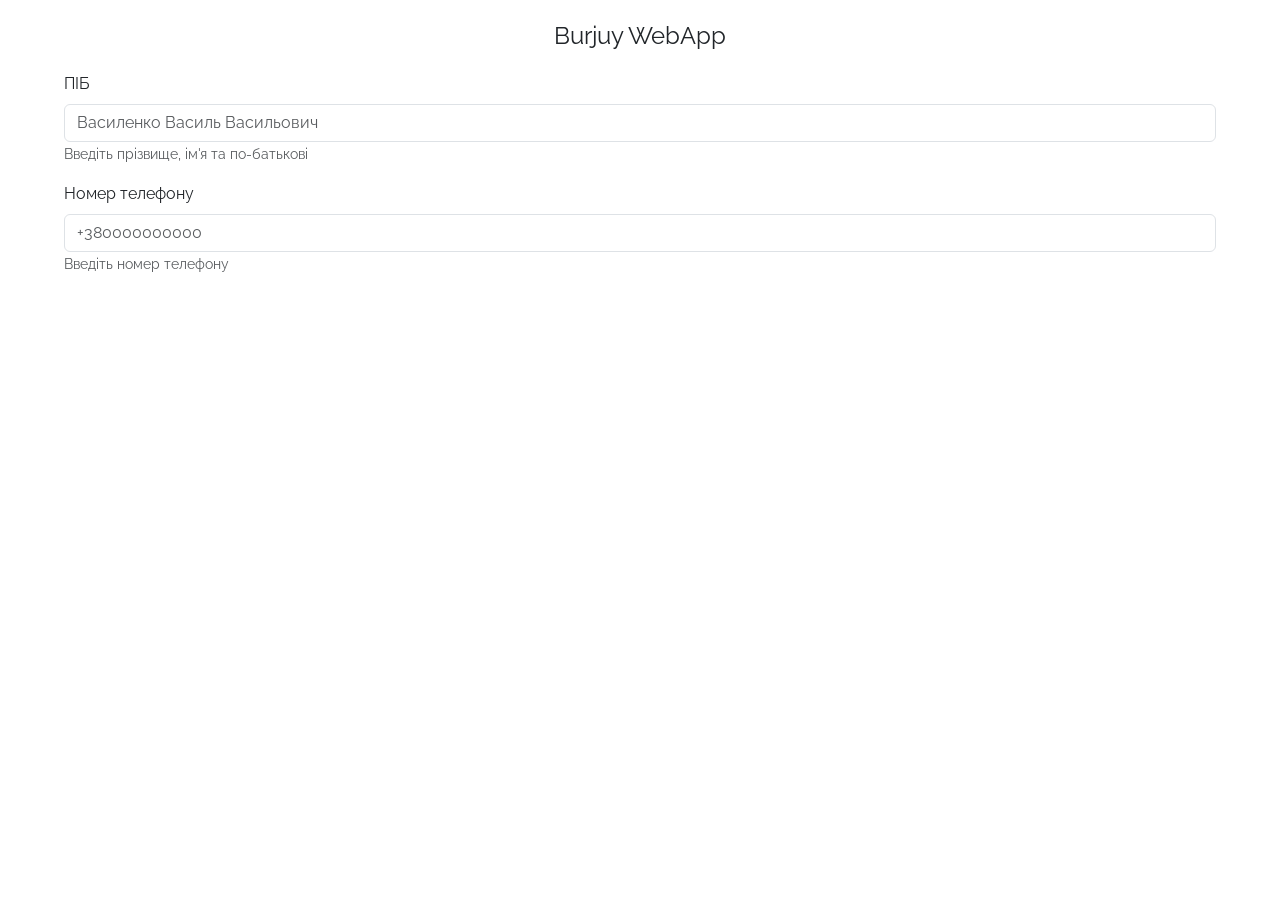
==== index.html @ 60c2db78 "Update index.html" ====
<!DOCTYPE html>
<html lang="en">
<head>
    <meta charset="UTF-8">
    <meta http-equiv="X-UA-Compatible" content="IE=edge">
    <meta name="viewport" content="width=device-width, initial-scale=1.0">
    <title>Burjuy WebApp</title>

    <script src="jquery-3.6.3.min.js"></script>
    <script src="https://telegram.org/js/telegram-web-app.js"></script>
    <link href="https://cdn.jsdelivr.net/npm/bootstrap@5.0.2/dist/css/bootstrap.min.css" rel="stylesheet" integrity="sha384-EVSTQN3/azprG1Anm3QDgpJLIm9Nao0Yz1ztcQTwFspd3yD65VohhpuuCOmLASjC" crossorigin="anonymous">
</head>
<body>
    <style>
        @import url('https://fonts.googleapis.com/css2?family=Raleway:wght@400;600;900&display=swap');

        * {
            padding: 0;
            margin: 0;
            color: var(--tg-theme-text-color);
        }

        body {
            background-color: var(--tg-theme-bg-color);
            font-family: 'Raleway', sans-serif;
        }

        header {
            height: 3em;
            line-height: 3em;
            text-align: center;

            font-size: 1.5em;
        }

        main {
            padding: 0 5% 0 5%;
        }
      
    </style>
    <header>Burjuy WebApp</header>
    <main>
        <form id="form">
            <div class="mb-3">

                <label for="user_name" class="form-label">ПІБ</label>
                <input type="text"
                    class="form-control" name="user_name" id="user_name" aria-describedby="helpId1" placeholder="Василенко Василь Васильович">
                <small id="helpId1" class="form-text text-muted">Введіть прізвище, ім'я та по-батькові</small>
      
                </div>

            <div class="mb-3">
    
                <label for="user_phone" class="form-label">Номер телефону</label>
                <input type="text"
                class="form-control" name="user_phone" id="user_phone" aria-describedby="helpId2" placeholder="+380000000000">
                <small id="helpId2" class="form-text text-muted">Введіть номер телефону</small>
    
            </div>
        </form>
    </main>

    <script>
        let tg = window.Telegram.WebApp;

        tg.MainButton.isVisible = true;
    </script>
</body>
</html>
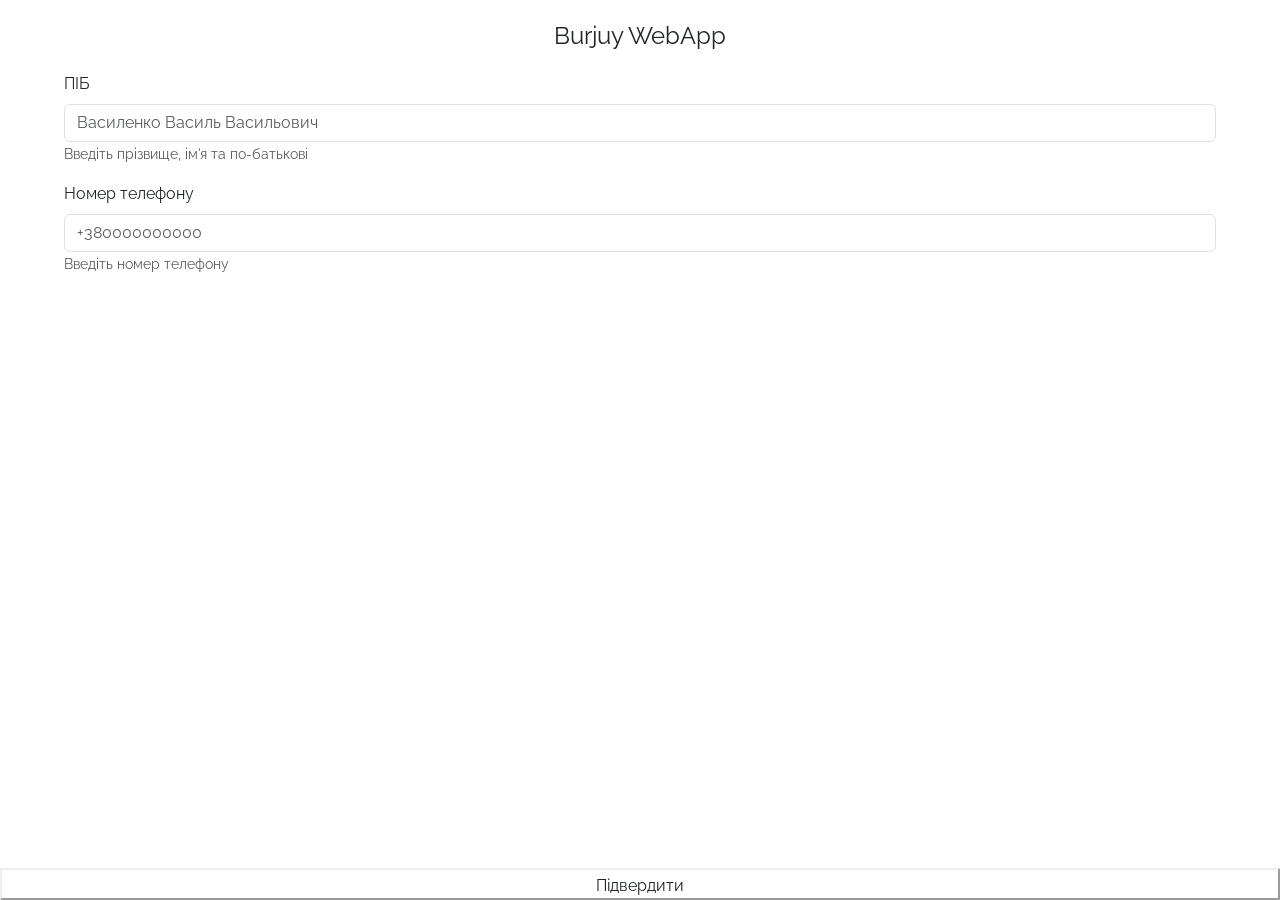
==== commit 1d7ead24: "Update index.html" ====
--- a/index.html
+++ b/index.html
@@ -35,6 +35,33 @@
 
         main {
             padding: 0 5% 0 5%;
+            border-radius: 2em;
+            background-color: var(--th-theme-secondary-bg-color);
+        }
+
+        small {
+            color: var(--tg-theme-hint-color);
+        }
+
+        #submit {
+            position: fixed;
+            bottom: 0;
+            display: block;
+
+            height: 2em;
+            width: 100%;
+            line-height: 2em;
+            text-align: center;
+            
+            border-color: var(--tg-theme-button-color);
+
+            background-color: var(--tg-theme-button-color);
+            color: var(--th-theme-button-text-color);
+        }
+
+        #submit:hover {
+            background-color: var(--tg-theme-secondary-g-color);
+            transition: background-color .2s ease;
         }
       
     </style>
@@ -58,13 +85,29 @@
                 <small id="helpId2" class="form-text text-muted">Введіть номер телефону</small>
     
             </div>
+
         </form>
     </main>
+    <button id="submit">Підвердити</button>
 
     <script>
         let tg = window.Telegram.WebApp;
+        tg.expand();
 
-        tg.MainButton.isVisible = true;
+        tg.MainButton.text = "Підтвердити";
+        tg.MainButton.show();
+        tg.MainButton.onClick(() => {
+            let name = $("#user_name").value;
+            let phone = $("#user_phone").value;
+
+            let data = {
+                name: name,
+                phone: phone
+            }
+            tg.sendData(JSON.stringify(data));
+
+            tg.close();
+        });
     </script>
 </body>
 </html>
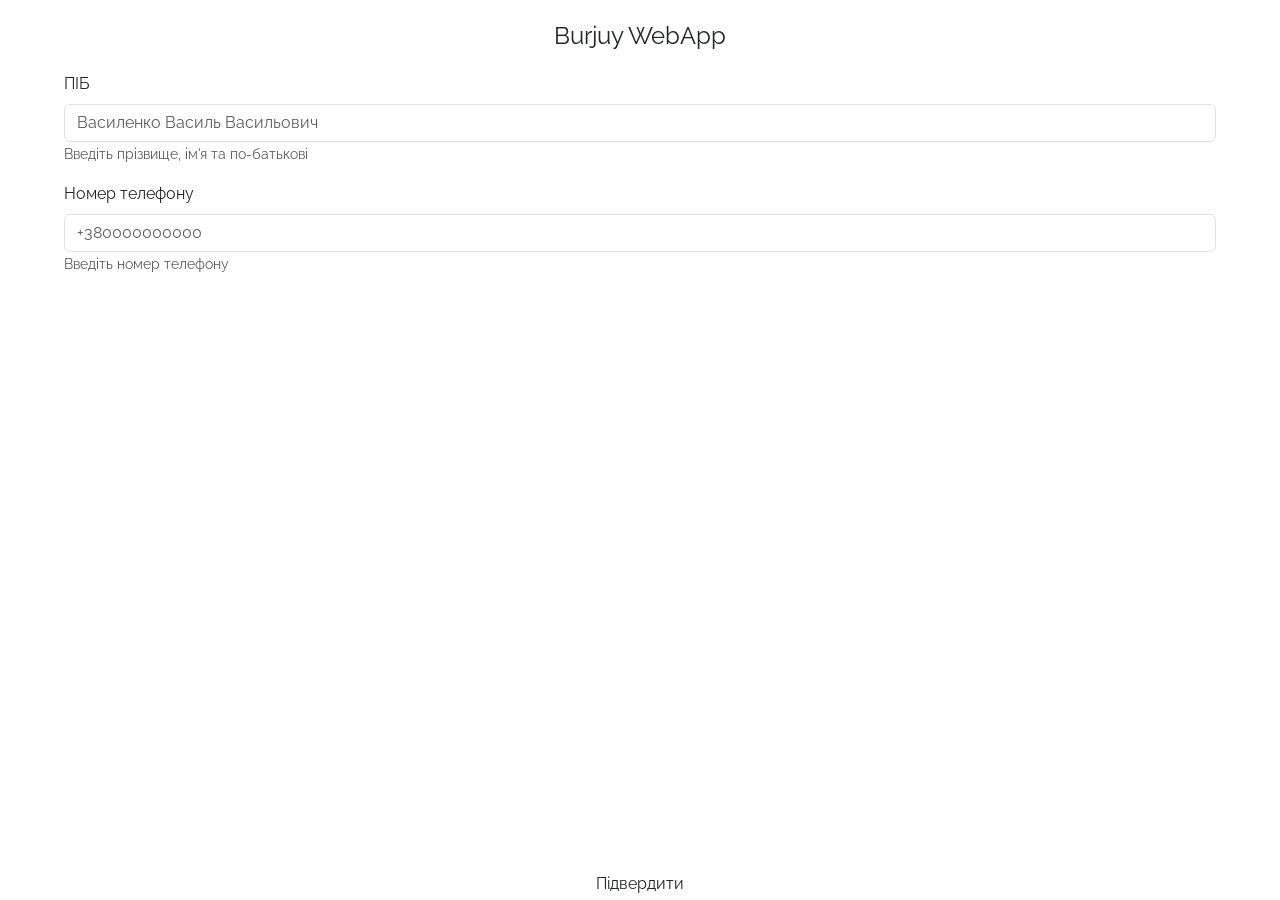
==== commit 8eca412b: "Update index.html" ====
--- a/index.html
+++ b/index.html
@@ -6,7 +6,6 @@
     <meta name="viewport" content="width=device-width, initial-scale=1.0">
     <title>Burjuy WebApp</title>
 
-    <script src="jquery-3.6.3.min.js"></script>
     <script src="https://telegram.org/js/telegram-web-app.js"></script>
     <link href="https://cdn.jsdelivr.net/npm/bootstrap@5.0.2/dist/css/bootstrap.min.css" rel="stylesheet" integrity="sha384-EVSTQN3/azprG1Anm3QDgpJLIm9Nao0Yz1ztcQTwFspd3yD65VohhpuuCOmLASjC" crossorigin="anonymous">
 </head>
@@ -53,7 +52,7 @@
             line-height: 2em;
             text-align: center;
             
-            border-color: var(--tg-theme-button-color);
+            border: none;
 
             background-color: var(--tg-theme-button-color);
             color: var(--th-theme-button-text-color);
@@ -92,13 +91,11 @@
 
     <script>
         let tg = window.Telegram.WebApp;
-        tg.expand();
+        let submit = document.getElementById('submit');
 
-        tg.MainButton.text = "Підтвердити";
-        tg.MainButton.show();
-        tg.MainButton.onClick(() => {
-            let name = $("#user_name").value;
-            let phone = $("#user_phone").value;
+        submit.addEventListener("click", () => {
+            let name = document.getElementById('user_name').value;
+            let phone = document.getElementById('user_phone').value;
 
             let data = {
                 name: name,
@@ -108,6 +105,7 @@
 
             tg.close();
         });
+        
     </script>
 </body>
 </html>
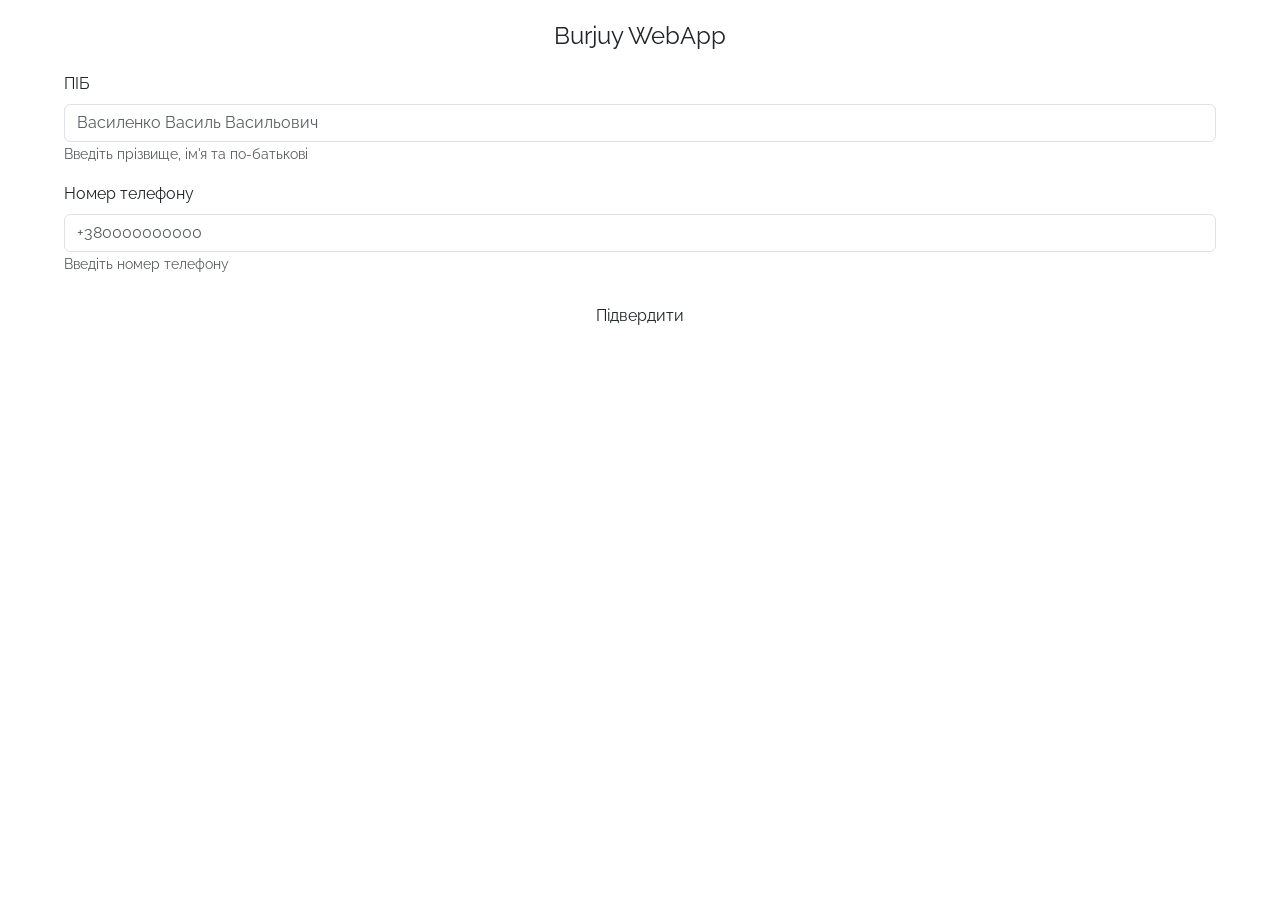
==== commit 3b401e23: "Update index.html" ====
--- a/index.html
+++ b/index.html
@@ -43,16 +43,13 @@
         }
 
         #submit {
-            position: fixed;
-            bottom: 0;
-            display: block;
-
-            height: 2em;
+            height: 3em;
+            line-height: 3em;
             width: 100%;
-            line-height: 2em;
             text-align: center;
             
             border: none;
+            border-radius: 1.5em;
 
             background-color: var(--tg-theme-button-color);
             color: var(--th-theme-button-text-color);
@@ -85,9 +82,10 @@
     
             </div>
 
+            <button id="submit">Підвердити</button>
         </form>
     </main>
-    <button id="submit">Підвердити</button>
+    
 
     <script>
         let tg = window.Telegram.WebApp;
